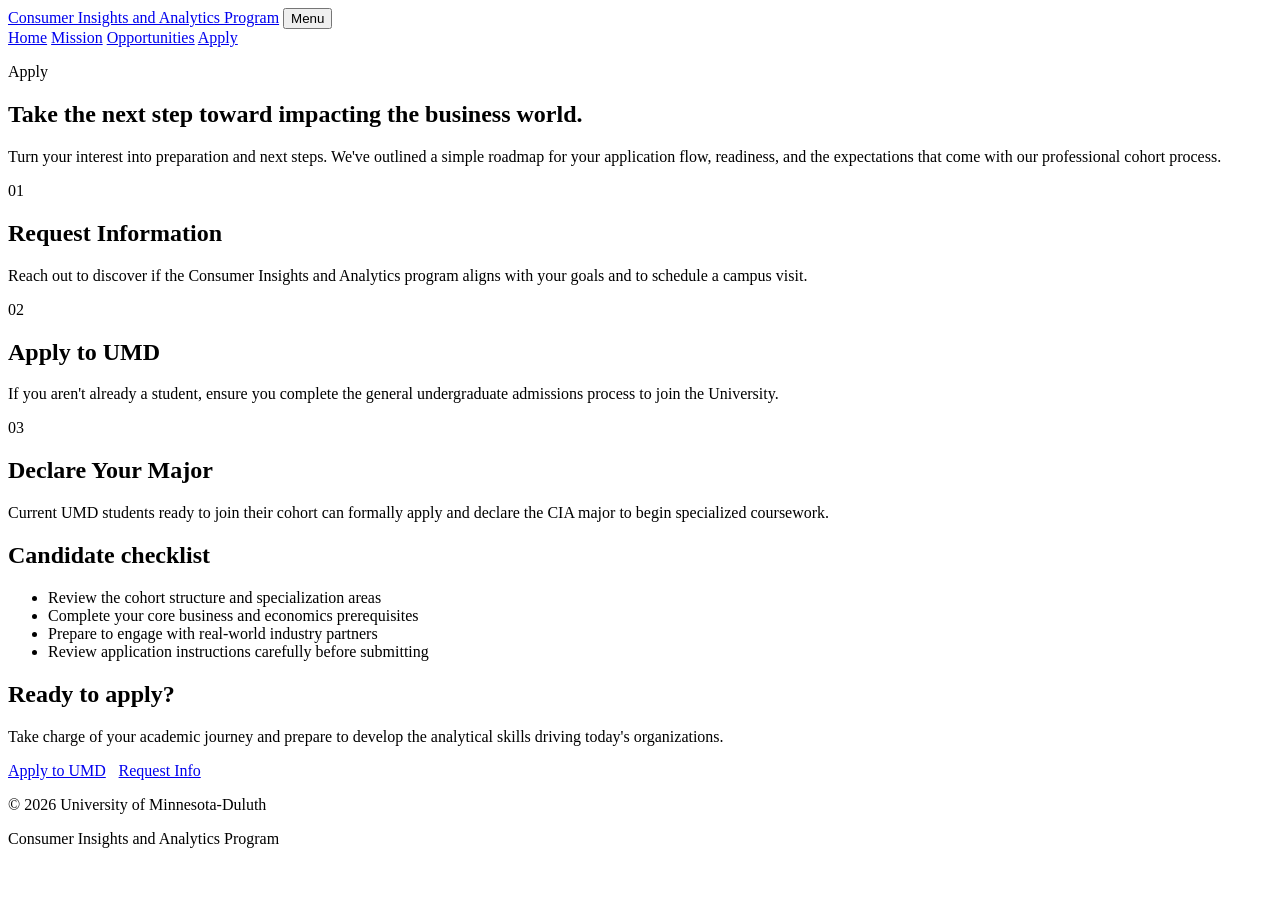
==== apply.html @ dcd32820 "Add files via upload" ====
<!DOCTYPE html>
<html lang="en">
<head>
    <meta charset="UTF-8">
    <meta name="viewport" content="width=device-width, initial-scale=1.0">
    <meta name="description" content="Consumer Insights and Analytics application page template.">
    <title>Consumer Insights and Analytics | Apply</title>
    <link rel="stylesheet" href="css/style.css">
</head>
<body>
    <header class="site-header">
        <div class="container topbar">
            <a class="brand" href="index.html">Consumer Insights and Analytics Program</a>
            <button class="menu-toggle" type="button" aria-expanded="false" aria-controls="site-nav">Menu</button>
            <nav id="site-nav" class="site-nav">
                <a href="index.html">Home</a>
                <a href="mission.html">Mission</a>
                <a href="opportunities.html">Opportunities</a>
                <a class="active" href="apply.html">Apply</a>
            </nav>
        </div>
    </header>

    <main>
        <section class="page-hero">
            <div class="container narrow">
                <p class="eyebrow">Apply</p>
                <h1>Take the next step toward impacting the business world.</h1>
                <p class="lead">
                    Turn your interest into preparation and next steps. We've outlined a simple roadmap for your application flow, readiness, and the expectations that come with our professional cohort process.
                </p>
            </div>
        </section>

        <section class="section">
            <div class="container">
                <div class="timeline">
                    <article class="timeline-item reveal">
                        <span class="timeline-step">01</span>
                        <div>
                            <h2>Request Information</h2>
                            <p>Reach out to discover if the Consumer Insights and Analytics program aligns with your goals and to schedule a campus visit.</p>
                        </div>
                    </article>
                    <article class="timeline-item reveal">
                        <span class="timeline-step">02</span>
                        <div>
                            <h2>Apply to UMD</h2>
                            <p>If you aren't already a student, ensure you complete the general undergraduate admissions process to join the University.</p>
                        </div>
                    </article>
                    <article class="timeline-item reveal">
                        <span class="timeline-step">03</span>
                        <div>
                            <h2>Declare Your Major</h2>
                            <p>Current UMD students ready to join their cohort can formally apply and declare the CIA major to begin specialized coursework.</p>
                        </div>
                    </article>
                </div>
            </div>
        </section>

        <section class="section section-accent">
            <div class="container card-grid two-up">
                <article class="card reveal">
                    <h2>Candidate checklist</h2>
                    <ul class="clean-list">
                        <li>Review the cohort structure and specialization areas</li>
                        <li>Complete your core business and economics prerequisites</li>
                        <li>Prepare to engage with real-world industry partners</li>
                        <li>Review application instructions carefully before submitting</li>
                    </ul>
                </article>
                <article class="card reveal">
                    <h2>Ready to apply?</h2>
                    <p>Take charge of your academic journey and prepare to develop the analytical skills driving today's organizations.</p>
                    <div style="display: flex; gap: 0.8rem; flex-wrap: wrap;">
                        <a class="button button-primary" href="https://admissions.d.umn.edu/undergraduate-admissions/apply" target="_blank">Apply to UMD</a>
                        <a class="button button-secondary" href="https://forms.gle/ePkL1G5F9buGLF7u8" target="_blank">Request Info</a>
                    </div>
                </article>
            </div>
        </section>
    </main>

    <footer class="site-footer">
        <div class="container footer-row">
            <p>&copy; <span class="current-year">2026</span> University of Minnesota-Duluth</p>
            <p>Consumer Insights and Analytics Program</p>
        </div>
    </footer>

    <script src="js/main.js"></script>
</body>
</html>
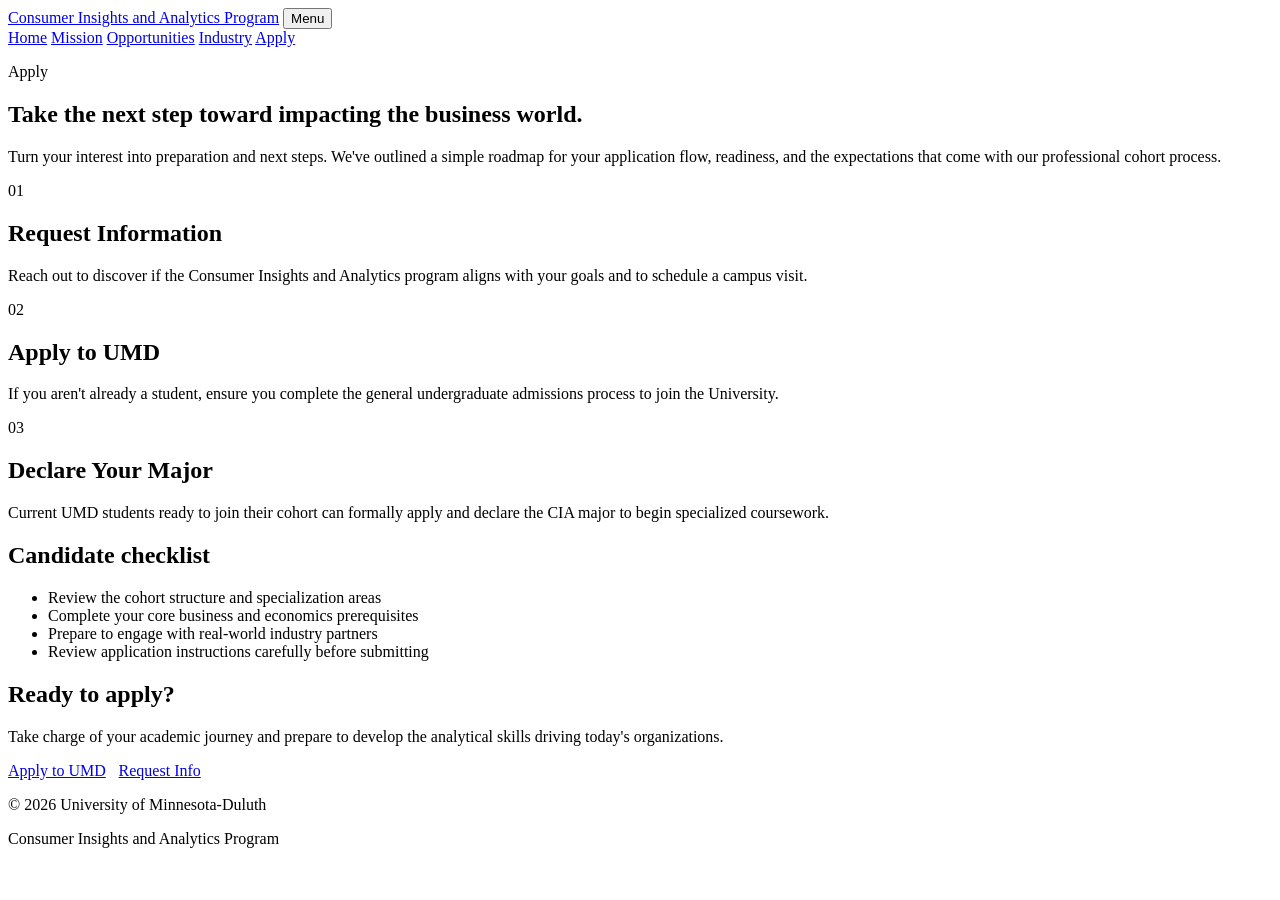
==== commit 4c6c422f: "Add files via upload" ====
--- a/apply.html
+++ b/apply.html
@@ -16,6 +16,7 @@
                 <a href="index.html">Home</a>
                 <a href="mission.html">Mission</a>
                 <a href="opportunities.html">Opportunities</a>
+                <a href="partners.html">Industry</a>
                 <a class="active" href="apply.html">Apply</a>
             </nav>
         </div>
